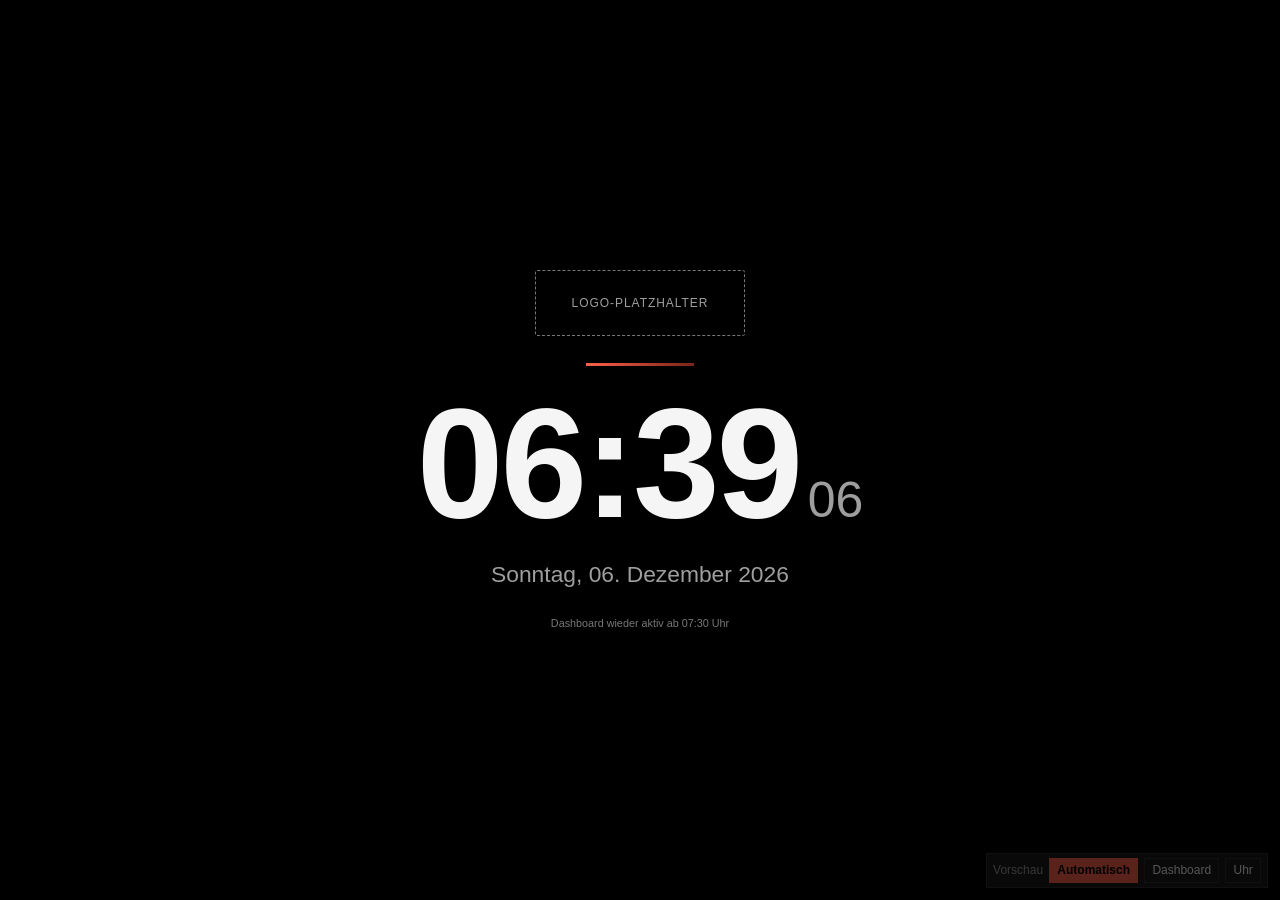
==== prototype/index.html @ d0336ceb "Grafischen Prototyp des NOC-Wanddisplays hinzufügen Dashboard (Server, Probleme, Auslastungsverlauf," ====
<!doctype html>
<html lang="de">
<head>
<meta charset="utf-8">
<meta name="viewport" content="width=device-width, initial-scale=1, viewport-fit=cover">
<meta name="claude:viewport-fit-sides" content="cover">
<title>NOC-Wanddisplay Prototyp</title>
<style>
/* Layout: ein Bildschirm ohne Scrollen (16:9-Wanddisplay) – Kopfzeile, Kennzahlenband,
   darunter drei Spalten: Server (N-able) | Probleme + Verlauf | Kundenstandorte (UniFi).
   Bewusst nur dunkles Thema: Dauerbetrieb auf einem Wandbildschirm. */
:root {
  color-scheme: dark;
  --bg: #0b0b0b;
  --panel: #161616;
  --panel-2: #1f1f1f;
  --line: #303030;
  --fg: #f5f5f5;
  --muted: #9e9e9e;
  --dim: #787878;
  --accent: #ff614c;      /* Heras-Orange: nur Marke, nie Status */
  --maroon: #7a2318;
  --ok: #3cc9b0;
  --warn: #f2b544;
  --crit: #ff3d6e;
  --off: #787878;
  --series-cpu: #82acba;  /* Navy-Familie */
  --series-ram: #2ba5a0;  /* Teal-Familie */
  --font: Arial, "Helvetica Neue", Helvetica, sans-serif;
}
html { font-size: clamp(12px, 0.835vw, 26px); height: 100%; }
body {
  height: 100%; margin: 0; background: var(--bg); color: var(--fg);
  font-family: var(--font); font-size: 1rem; line-height: 1.3;
  font-variant-numeric: tabular-nums; overflow: hidden;
}
* { box-sizing: border-box; }
[hidden] { display: none !important; }

/* ---------- Dashboard ---------- */
.app {
  height: 100%; display: grid; grid-template-rows: auto auto minmax(0, 1fr); gap: 0.9rem;
  padding-block: 0 1rem;
  padding-left: max(16px, env(safe-area-inset-left, 0px));
  padding-right: max(16px, env(safe-area-inset-right, 0px));
}
.top { margin-inline: -1.25rem; }
.top-inner {
  display: flex; align-items: center; gap: 1.5rem; flex-wrap: wrap;
  padding: 0.9rem 1.25rem;
}
.brandbar { height: 0.3rem; background: linear-gradient(100deg, var(--accent), var(--maroon)); }
.logo { height: 2rem; width: auto; display: block; }
.logo-slot {
  display: inline-flex; align-items: center; justify-content: center;
  height: 2.2rem; padding: 0 1rem; border: 1px dashed var(--dim); border-radius: 0.2rem;
  color: var(--muted); font-size: 0.75rem; letter-spacing: 0.08em; text-transform: uppercase;
}
.top h1 { margin: 0; font-size: 1.35rem; font-weight: 700; }
.top .sub { color: var(--muted); font-size: 0.85rem; }
.spacer { flex: 1 1 auto; }
.feeds { display: flex; gap: 1.25rem; flex-wrap: wrap; font-size: 0.8rem; color: var(--muted); }
.feed { display: flex; align-items: center; gap: 0.45rem; }
.dot { width: 0.6rem; height: 0.6rem; border-radius: 50%; background: var(--off); flex: none; }
.dot.ok { background: var(--ok); } .dot.warn { background: var(--warn); }
.dot.crit { background: var(--crit); } .dot.off { background: var(--off); }
.feed .dot.ok { animation: pulse 2.4s ease-in-out infinite; }
@keyframes pulse { 50% { opacity: 0.35; } }
.demo {
  font-size: 0.7rem; letter-spacing: 0.08em; text-transform: uppercase;
  border: 1px solid var(--line); color: var(--muted); padding: 0.25rem 0.6rem; border-radius: 0.2rem;
}
.now { text-align: right; }
.now .t { font-size: 1.9rem; font-weight: 700; line-height: 1; }
.now .d { font-size: 0.8rem; color: var(--muted); margin-top: 0.2rem; }

.kpis { display: grid; grid-template-columns: repeat(6, minmax(0, 1fr)); gap: 0.9rem; }
.kpi { background: var(--panel); padding: 0.9rem 1.1rem; border-top: 0.2rem solid var(--line); min-width: 0; }
.kpi.crit { border-top-color: var(--crit); } .kpi.warn { border-top-color: var(--warn); }
.kpi.ok { border-top-color: var(--ok); }
.kpi .l { font-size: 0.75rem; color: var(--muted); letter-spacing: 0.06em; text-transform: uppercase; }
.kpi .v { font-size: 2.6rem; font-weight: 700; line-height: 1.1; margin-top: 0.25rem; }
.kpi .v small { font-size: 1.1rem; font-weight: 400; color: var(--muted); }
.kpi .n { font-size: 0.8rem; color: var(--muted); }
.kpi.crit .v { color: var(--crit); } .kpi.warn .v { color: var(--warn); }

.main { display: grid; grid-template-columns: 1.5fr 1fr 1fr; gap: 0.9rem; min-height: 0; }
.col { display: grid; gap: 0.9rem; min-height: 0; min-width: 0; }
.col.mid { grid-template-rows: minmax(0, 1.5fr) minmax(0, 1fr); }
.panel { background: var(--panel); display: flex; flex-direction: column; min-height: 0; min-width: 0; }
.panel > header {
  display: flex; align-items: baseline; justify-content: space-between; gap: 1rem;
  padding: 0.8rem 1.1rem; border-bottom: 1px solid var(--line);
}
.panel h2 { margin: 0; font-size: 1.05rem; font-weight: 700; }
.panel .src { font-size: 0.75rem; color: var(--dim); white-space: nowrap; }
.panel .body { flex: 1 1 auto; min-height: 0; overflow: hidden; }

/* Servertabelle */
.rows { display: flex; flex-direction: column; height: 100%; }
.row, .head {
  display: grid; align-items: center; gap: 0.9rem; padding: 0 1.1rem;
  grid-template-columns: 0.6rem minmax(0, 2.1fr) minmax(0, 1.2fr) 1fr 1fr 1fr 3.4rem;
}
.head { font-size: 0.7rem; color: var(--dim); letter-spacing: 0.07em; text-transform: uppercase; padding-block: 0.55rem; }
.row { flex: 1 1 0; min-height: 2.6rem; border-top: 1px solid var(--line); }
.row.crit { background: linear-gradient(90deg, rgba(255,61,110,0.13), transparent 45%); }
.row.off { color: var(--muted); }
.name { font-weight: 700; white-space: nowrap; overflow: hidden; text-overflow: ellipsis; }
.role { font-size: 0.75rem; color: var(--muted); white-space: nowrap; overflow: hidden; text-overflow: ellipsis; }
.cust { color: var(--muted); font-size: 0.9rem; white-space: nowrap; overflow: hidden; text-overflow: ellipsis; }
.meter { display: flex; align-items: center; gap: 0.5rem; }
.meter .bar { flex: 1 1 auto; height: 0.4rem; background: var(--panel-2); min-width: 1.5rem; }
.meter .bar i { display: block; height: 100%; background: var(--ok); transition: width 0.8s ease; }
.meter .num { width: 2.9rem; text-align: right; font-size: 0.9rem; }
.meter.warn .bar i { background: var(--warn); } .meter.warn .num { color: var(--warn); }
.meter.crit .bar i { background: var(--crit); } .meter.crit .num { color: var(--crit); font-weight: 700; }
.up { text-align: right; font-size: 0.85rem; color: var(--muted); white-space: nowrap; }
.tag {
  margin-left: 0.5rem; color: var(--crit); font-weight: 700;
}
.tag.warn { color: var(--warn); }
.offline-note { grid-column: 4 / 8; font-size: 0.85rem; }

/* Probleme */
.issues { display: flex; flex-direction: column; height: 100%; }
.issue {
  flex: 1 1 0; min-height: 2.8rem; display: grid; grid-template-columns: 0.3rem minmax(0, 1fr) auto;
  gap: 0.9rem; align-items: center; padding-right: 1.1rem; border-top: 1px solid var(--line);
}
.issue:first-child { border-top: 0; }
.issue .stripe { align-self: stretch; background: var(--warn); }
.issue.crit .stripe { background: var(--crit); }
.issue .ti { font-weight: 700; white-space: nowrap; overflow: hidden; text-overflow: ellipsis; }
.issue .wh { font-size: 0.8rem; color: var(--muted); white-space: nowrap; overflow: hidden; text-overflow: ellipsis; }
.issue .since { text-align: right; font-size: 0.85rem; white-space: nowrap; }
.issue .since span { display: block; font-size: 0.7rem; color: var(--dim); }

/* Verlauf */
.chart { height: 100%; padding: 0.4rem 0.6rem 0.4rem 0.4rem; }
.chart svg { width: 100%; height: 100%; display: block; }
.chart text { font-family: var(--font); }

/* UniFi */
.sites { display: flex; flex-direction: column; height: 100%; }
.site, .sites .head {
  display: grid; align-items: center; gap: 0.8rem; padding: 0 1.1rem;
  grid-template-columns: 0.6rem minmax(0, 1.5fr) 3.8rem 3.4rem 4.2rem;
}
.site { flex: 1 1 0; min-height: 2.6rem; border-top: 1px solid var(--line); }
.site.crit { background: linear-gradient(90deg, rgba(255,61,110,0.13), transparent 45%); }
.site .r { text-align: right; font-size: 0.9rem; white-space: nowrap; }
.sites .head .r { text-align: right; }
.site .r.warn { color: var(--warn); } .site .r.crit { color: var(--crit); font-weight: 700; }

/* ---------- Uhr-Modus ---------- */
.clock {
  position: fixed; inset: 0; background: #000; display: flex; align-items: center; justify-content: center;
  padding: max(16px, env(safe-area-inset-top, 0px)) max(16px, env(safe-area-inset-right, 0px))
           max(16px, env(safe-area-inset-bottom, 0px)) max(16px, env(safe-area-inset-left, 0px));
}
.clock-inner { display: flex; flex-direction: column; align-items: center; gap: 2.2rem; transition: transform 4s ease; }
.clock .logo { height: 5.5rem; }
.clock .logo-slot { height: 5.5rem; padding: 0 3rem; font-size: 1rem; }
.clock .rule { width: 9rem; height: 0.3rem; background: linear-gradient(100deg, var(--accent), var(--maroon)); }
.clock .time { font-size: 13rem; font-weight: 700; line-height: 0.9; letter-spacing: -0.02em; }
.clock .time .sec { font-size: 0.32em; font-weight: 400; color: var(--muted); margin-left: 0.15em; letter-spacing: 0; }
.clock .date { font-size: 1.9rem; color: var(--muted); }
.clock .hint { font-size: 0.9rem; color: var(--dim); }

/* ---------- Vorschau-Umschalter (nur Prototyp) ---------- */
.switch {
  position: fixed; z-index: 20; display: flex; align-items: center; gap: 0.5rem;
  right: max(12px, env(safe-area-inset-right, 0px)); bottom: max(12px, env(safe-area-inset-bottom, 0px));
  background: rgba(31,31,31,0.92); border: 1px solid var(--line); padding: 0.35rem 0.5rem;
  font-size: 12px; color: var(--muted); opacity: 0.35; transition: opacity 0.2s;
}
.switch:hover, .switch:focus-within { opacity: 1; }
.switch button {
  font: inherit; color: var(--fg); background: transparent; border: 1px solid var(--line);
  padding: 0.3rem 0.6rem; cursor: pointer;
}
.switch button[aria-pressed="true"] { background: var(--accent); border-color: var(--accent); color: #000; font-weight: 700; }
.switch button:focus-visible { outline: 2px solid var(--fg); outline-offset: 2px; }

/* ---------- Schmale Bildschirme (Ansicht am Rechner/Handy) ---------- */
@media (max-width: 1100px) {
  html { font-size: 14px; }
  body { overflow: auto; height: auto; }
  .app { height: auto; padding-bottom: 4rem; }
  .top { margin-inline: -16px; } .top-inner { padding-inline: 16px; gap: 0.8rem; }
  .kpis { grid-template-columns: repeat(2, minmax(0, 1fr)); }
  .main { grid-template-columns: minmax(0, 1fr); }
  .col.mid { grid-template-rows: auto 16rem; }
  .row, .head { grid-template-columns: 0.6rem minmax(0, 1.4fr) 1fr 1fr; }
  .row > .cust, .row > .disk, .row > .up, .head > .h-cust, .head > .h-disk, .head > .h-up { display: none; }
  .offline-note { grid-column: 3 / 5; }
  .row, .issue, .site { flex: none; padding-block: 0.6rem; }
  .clock .time { font-size: 22vw; } .clock .logo, .clock .logo-slot { height: 3.5rem; }
  .clock .date { font-size: 1.2rem; text-align: center; }
}
@media (prefers-reduced-motion: reduce) {
  .feed .dot.ok { animation: none; } .meter .bar i, .clock-inner { transition: none; }
}
</style>
</head>
<body>

<div class="app" id="dashboard">
  <div class="top">
    <div class="top-inner">
      <span data-logo></span>
      <div>
        <h1>Netzwerk- und Serverüberwachung</h1>
        <div class="sub">Gleich ITS GmbH · Betriebszeit Anzeige 07:30–17:00 Uhr</div>
      </div>
      <span class="demo">Beispieldaten</span>
      <div class="spacer"></div>
      <div class="feeds">
        <div class="feed"><span class="dot ok"></span>N-able · vor <span id="age-nable">4</span> s</div>
        <div class="feed"><span class="dot ok"></span>UniFi · vor <span id="age-unifi">21</span> s</div>
      </div>
      <div class="now"><div class="t" id="hdr-time">--:--</div><div class="d" id="hdr-date"></div></div>
    </div>
    <div class="brandbar"></div>
  </div>

  <div class="kpis" id="kpis"></div>

  <div class="main">
    <div class="col">
      <section class="panel">
        <header><h2>Server nach Dringlichkeit</h2><span class="src" id="srv-src"></span></header>
        <div class="body"><div class="rows" id="servers"></div></div>
      </section>
    </div>
    <div class="col mid">
      <section class="panel">
        <header><h2>Aktive Probleme</h2><span class="src" id="iss-src"></span></header>
        <div class="body"><div class="issues" id="issues"></div></div>
      </section>
      <section class="panel">
        <header><h2>Auslastung aller Server, letzte 60 min</h2><span class="src">Mittelwert in %</span></header>
        <div class="body"><div class="chart" id="chart"></div></div>
      </section>
    </div>
    <div class="col">
      <section class="panel">
        <header><h2>Kundenstandorte</h2><span class="src" id="site-src"></span></header>
        <div class="body"><div class="sites" id="sites"></div></div>
      </section>
    </div>
  </div>
</div>

<div class="clock" id="clock" hidden>
  <div class="clock-inner" id="clock-inner">
    <span data-logo></span>
    <div class="rule"></div>
    <div class="time"><span id="clk-hm">--:--</span><span class="sec" id="clk-s">--</span></div>
    <div class="date" id="clk-date"></div>
    <div class="hint">Dashboard wieder aktiv ab 07:30 Uhr</div>
  </div>
</div>

<div class="switch" role="group" aria-label="Vorschau-Modus">
  <span>Vorschau</span>
  <button type="button" id="m-auto" data-mode="auto" aria-pressed="true">Automatisch</button>
  <button type="button" id="m-dash" data-mode="dash" aria-pressed="false">Dashboard</button>
  <button type="button" id="m-clock" data-mode="clock" aria-pressed="false">Uhr</button>
</div>

<script>
(function () {
  'use strict';
  var TZ = 'Europe/Berlin';
  var START_MIN = 7 * 60 + 30, END_MIN = 17 * 60;   // Anzeigezeit des Dashboards
  var LOGO_SRC = 'assets/heras-logo-weiss.svg';     // weiße Logo-Variante für dunklen Grund

  /* ---------- Logo: echte Datei laden, sonst markierter Platzhalter ---------- */
  document.querySelectorAll('[data-logo]').forEach(function (slot) {
    var ph = document.createElement('span');
    ph.className = 'logo-slot'; ph.textContent = 'Logo-Platzhalter';
    ph.title = 'Datei ' + LOGO_SRC + ' fehlt';
    slot.appendChild(ph);
    var img = new Image();
    img.className = 'logo'; img.alt = 'Heras';
    img.onload = function () { slot.replaceChild(img, ph); };
    img.src = LOGO_SRC;
  });

  /* ---------- Beispieldaten (später: N-able GraphQL + UniFi Site Manager API) ---------- */
  var servers = [
    { n: 'LIN-SQL01', r: 'SQL Server',        c: 'Autohaus Lindner',       cpu: 34, ram: 62, disk: 71, up: '41 T',  svc: 2 },
    { n: 'VOS-FS01',  r: 'Dateiserver',       c: 'Kanzlei Voss & Partner', cpu: 22, ram: 95, disk: 64, up: '112 T' },
    { n: 'OTT-APP02', r: 'ERP-Applikation',   c: 'Maschinenbau Ottens',    cpu: 94, ram: 81, disk: 55, up: '18 T' },
    { n: 'SEE-DC01',  r: 'Domain Controller', c: 'Hotel Seeblick',         off: 'Agent offline seit 42 min' },
    { n: 'BRA-BKP01', r: 'Backup-Server',     c: 'Logistik Brandt GmbH',   cpu: 18, ram: 48, disk: 86, up: '63 T' },
    { n: 'REI-TS01',  r: 'Terminalserver',    c: 'Praxis Dr. Reimers',     cpu: 41, ram: 82, disk: 58, up: '9 T', svc: 1, svcWarn: true },
    { n: 'KRA-DC01',  r: 'Domain Controller', c: 'Steuerbüro Kranz',       cpu: 12, ram: 44, disk: 39, up: '36 T', reboot: true },
    { n: 'HOL-EX01',  r: 'Exchange',          c: 'Bäckerei Hollmann',      cpu: 78, ram: 70, disk: 66, up: '22 T' },
    { n: 'OTT-DC01',  r: 'Domain Controller', c: 'Maschinenbau Ottens',    cpu: 9,  ram: 38, disk: 42, up: '18 T' },
    { n: 'FAB-RDS01', r: 'Terminalserver',    c: 'Immobilien Faber',       cpu: 46, ram: 64, disk: 51, up: '5 T' },
    { n: 'WEI-FS01',  r: 'Dateiserver',       c: 'Architekturbüro Weide',  cpu: 15, ram: 52, disk: 68, up: '77 T' },
    { n: 'SON-DC01',  r: 'Domain Controller', c: 'Pflegedienst Sonnenhof', cpu: 7,  ram: 35, disk: 33, up: '29 T' },
    { n: 'ALB-DC01',  r: 'Domain Controller', c: 'Schreinerei Albers',     cpu: 11, ram: 41, disk: 47, up: '54 T' }
  ];
  servers.forEach(function (s) { s.cpu0 = s.cpu; s.ram0 = s.ram; });
  var TOTAL_SERVERS = 48, HIDDEN_AVG = { cpu: 21, ram: 49 };

  var issues = [
    { sev: 'crit', t: 'Dienst gestoppt: MSSQLSERVER',     w: 'LIN-SQL01 · Autohaus Lindner',       s: '12 min', src: 'N-able', svc: 1 },
    { sev: 'crit', t: 'Dienst gestoppt: SQLSERVERAGENT',  w: 'LIN-SQL01 · Autohaus Lindner',       s: '12 min', src: 'N-able', svc: 1 },
    { sev: 'crit', t: 'CPU-Auslastung über 90 %',         w: 'OTT-APP02 · Maschinenbau Ottens',    s: '16 min', src: 'N-able' },
    { sev: 'crit', t: 'RAM-Auslastung 95 %',              w: 'VOS-FS01 · Kanzlei Voss & Partner',  s: '28 min', src: 'N-able' },
    { sev: 'crit', t: 'Standort offline (WAN)',           w: 'UDM Pro · Hotel Seeblick',           s: '42 min', src: 'UniFi' },
    { sev: 'crit', t: 'Agent offline',                    w: 'SEE-DC01 · Hotel Seeblick',          s: '42 min', src: 'N-able' },
    { sev: 'warn', t: 'WAN-Failover aktiv (LTE)',         w: 'UCG Max · Schreinerei Albers',       s: '35 min', src: 'UniFi' },
    { sev: 'warn', t: 'Dienst gestoppt: Spooler',         w: 'REI-TS01 · Praxis Dr. Reimers',      s: '1 h',    src: 'N-able', svc: 1 },
    { sev: 'warn', t: 'Datenträger D: 86 % belegt',       w: 'BRA-BKP01 · Logistik Brandt GmbH',   s: '3 h',    src: 'N-able' },
    { sev: 'warn', t: 'Neustart ausstehend (Updates)',    w: 'KRA-DC01 · Steuerbüro Kranz',        s: '2 T',    src: 'N-able' }
  ];

  var sites = [
    { c: 'Hotel Seeblick',         g: 'UDM Pro',     on: 0,  tot: 23, cl: 0,   wan: 'off' },
    { c: 'Schreinerei Albers',     g: 'UCG Max',     on: 6,  tot: 6,  cl: 19,  wan: 'failover', ms: 48 },
    { c: 'Logistik Brandt GmbH',   g: 'UDM SE',      on: 30, tot: 31, cl: 142, wan: 'ok', ms: 11 },
    { c: 'Autohaus Lindner',       g: 'UDM Pro',     on: 18, tot: 18, cl: 87,  wan: 'ok', ms: 9 },
    { c: 'Maschinenbau Ottens',    g: 'UDM Pro Max', on: 42, tot: 42, cl: 216, wan: 'ok', ms: 7 },
    { c: 'Kanzlei Voss & Partner', g: 'UDM SE',      on: 9,  tot: 9,  cl: 34,  wan: 'ok', ms: 12 },
    { c: 'Praxis Dr. Reimers',     g: 'UCG Ultra',   on: 5,  tot: 5,  cl: 22,  wan: 'ok', ms: 14 },
    { c: 'Steuerbüro Kranz',       g: 'UCG Ultra',   on: 4,  tot: 4,  cl: 16,  wan: 'ok', ms: 10 },
    { c: 'Bäckerei Hollmann',      g: 'UDM Pro',     on: 12, tot: 12, cl: 41,  wan: 'ok', ms: 16 },
    { c: 'Immobilien Faber',       g: 'UCG Max',     on: 7,  tot: 7,  cl: 28,  wan: 'ok', ms: 8 },
    { c: 'Architekturbüro Weide',  g: 'UCG Ultra',   on: 6,  tot: 6,  cl: 25,  wan: 'ok', ms: 13 },
    { c: 'Pflegedienst Sonnenhof', g: 'UDM SE',      on: 15, tot: 15, cl: 63,  wan: 'ok', ms: 11 }
  ];

  /* ---------- Hilfen ---------- */
  function $(id) { return document.getElementById(id); }
  function esc(s) { return String(s).replace(/[&<>"]/g, function (c) { return { '&': '&amp;', '<': '&lt;', '>': '&gt;', '"': '&quot;' }[c]; }); }
  function level(v) { return v >= 90 ? 'crit' : v >= 75 ? 'warn' : ''; }
  function srvState(s) {
    if (s.off) return 'off';
    if (s.cpu >= 90 || s.ram >= 90 || s.disk >= 90 || (s.svc && !s.svcWarn)) return 'crit';
    if (s.cpu >= 75 || s.ram >= 75 || s.disk >= 75 || s.svc || s.reboot) return 'warn';
    return 'ok';
  }
  function meter(v, cls) {
    return '<div class="meter ' + level(v) + ' ' + (cls || '') + '"><div class="bar"><i style="width:' + v + '%"></i></div><div class="num">' + v + ' %</div></div>';
  }
  function avg(key) {
    var live = servers.filter(function (s) { return !s.off; });
    var sum = live.reduce(function (a, s) { return a + s[key]; }, 0);
    var hidden = TOTAL_SERVERS - servers.length;
    return Math.round((sum + hidden * HIDDEN_AVG[key]) / (live.length + hidden));
  }

  /* ---------- Rendern ---------- */
  function renderServers() {
    var html = '<div class="head"><span></span><span>Server</span><span class="h-cust">Kunde</span><span>CPU</span><span>RAM</span><span class="h-disk">Datenträger</span><span class="h-up" style="text-align:right">Laufzeit</span></div>';
    servers.forEach(function (s) {
      var st = srvState(s);
      var tags = (s.svc ? '<span class="tag' + (s.svcWarn ? ' warn' : '') + '">' + s.svc + (s.svc > 1 ? ' Dienste' : ' Dienst') + ' gestoppt</span>' : '') +
                 (s.reboot ? '<span class="tag warn">Neustart offen</span>' : '');
      html += '<div class="row ' + (st === 'crit' || st === 'off' ? 'crit' : '') + (st === 'off' ? ' off' : '') + '">' +
        '<span class="dot ' + (st === 'off' ? 'crit' : st) + '"></span>' +
        '<div style="min-width:0"><div class="name">' + esc(s.n) + '</div><div class="role">' + esc(s.r) + tags + '</div></div>' +
        '<div class="cust">' + esc(s.c) + '</div>' +
        (s.off ? '<div class="offline-note">' + esc(s.off) + '</div>'
               : meter(s.cpu) + meter(s.ram) + meter(s.disk, 'disk') + '<div class="up">' + s.up + '</div>') +
        '</div>';
    });
    $('servers').innerHTML = html;
    $('srv-src').textContent = 'N-able · ' + servers.length + ' von ' + TOTAL_SERVERS;
  }

  function renderIssues() {
    $('issues').innerHTML = issues.map(function (i) {
      return '<div class="issue ' + i.sev + '"><span class="stripe"></span>' +
        '<div style="min-width:0"><div class="ti">' + esc(i.t) + '</div><div class="wh">' + esc(i.w) + '</div></div>' +
        '<div class="since">seit ' + i.s + '<span>' + i.src + '</span></div></div>';
    }).join('');
    var c = issues.filter(function (i) { return i.sev === 'crit'; }).length;
    $('iss-src').textContent = c + ' kritisch · ' + (issues.length - c) + ' Warnungen';
  }

  function renderSites() {
    var html = '<div class="head"><span></span><span>Kunde</span><span class="r">Geräte</span><span class="r">Clients</span><span class="r">WAN</span></div>';
    sites.forEach(function (s) {
      var st = s.wan === 'off' ? 'crit' : (s.wan === 'failover' || s.on < s.tot) ? 'warn' : 'ok';
      var wan = s.wan === 'off' ? 'offline' : s.wan === 'failover' ? 'LTE' : s.ms + ' ms';
      html += '<div class="site ' + (st === 'crit' ? 'crit' : '') + '"><span class="dot ' + st + '"></span>' +
        '<div style="min-width:0"><div class="name">' + esc(s.c) + '</div><div class="role">' + esc(s.g) + '</div></div>' +
        '<div class="r ' + (s.on < s.tot ? (s.on === 0 ? 'crit' : 'warn') : '') + '">' + s.on + '/' + s.tot + '</div>' +
        '<div class="r">' + s.cl + '</div>' +
        '<div class="r ' + (st === 'ok' ? '' : s.wan === 'ok' ? '' : st) + '">' + wan + '</div></div>';
    });
    $('sites').innerHTML = html;
    $('site-src').textContent = 'UniFi · ' + sites.length + ' Standorte';
  }

  function renderKpis() {
    var crit = issues.filter(function (i) { return i.sev === 'crit'; }).length;
    var warn = issues.length - crit;
    var svc = issues.filter(function (i) { return i.svc; }).length;
    var offline = servers.filter(function (s) { return s.off; }).length;
    var sitesOn = sites.filter(function (s) { return s.wan !== 'off'; }).length;
    var clients = sites.reduce(function (a, s) { return a + s.cl; }, 0);
    var cpu = avg('cpu'), ram = avg('ram');
    var k = [
      { c: crit ? 'crit' : 'ok', l: 'Kritische Probleme', v: crit, n: 'sofort handeln' },
      { c: warn ? 'warn' : 'ok', l: 'Warnungen', v: warn, n: 'beobachten' },
      { c: svc ? 'crit' : 'ok', l: 'Gestoppte Dienste', v: svc, n: 'auf 2 Servern' },
      { c: offline ? 'warn' : 'ok', l: 'Server online', v: (TOTAL_SERVERS - offline) + '<small> / ' + TOTAL_SERVERS + '</small>', n: offline + ' ohne Verbindung' },
      { c: '', l: 'Ø CPU · Ø RAM', v: cpu + '<small> %</small> · ' + ram + '<small> %</small>', n: 'alle Server, aktuell' },
      { c: sitesOn < sites.length ? 'warn' : 'ok', l: 'UniFi-Standorte online', v: sitesOn + '<small> / ' + sites.length + '</small>', n: clients + ' Clients verbunden' }
    ];
    $('kpis').innerHTML = k.map(function (x) {
      return '<div class="kpi ' + x.c + '"><div class="l">' + x.l + '</div><div class="v">' + x.v + '</div><div class="n">' + x.n + '</div></div>';
    }).join('');
  }

  /* ---------- Verlaufsdiagramm ---------- */
  var hist = { cpu: [], ram: [] };
  (function seed() {
    var c0 = avg('cpu'), r0 = avg('ram'), c = c0, r = r0;
    for (var i = 0; i < 60; i++) {           // Zufallspfad, der zum aktuellen Mittelwert zurückkehrt
      c += (c0 - c) * 0.25 + (Math.random() - 0.5) * 3;
      r += (r0 - r) * 0.25 + (Math.random() - 0.5) * 1.2;
      hist.cpu.push(c); hist.ram.push(r);
    }
    hist.cpu[59] = c0; hist.ram[59] = r0;
  })();
  function renderChart() {
    var el = $('chart'), W = Math.max(280, el.clientWidth - 12), H = Math.max(140, el.clientHeight - 10), L = 34, R = 84, T = 12, B = 26;
    var x = function (i) { return L + (W - L - R) * i / 59; };
    var y = function (v) { return T + (H - T - B) * (1 - v / 100); };
    var svg = '<svg viewBox="0 0 ' + W + ' ' + H + '" role="img" aria-label="Verlauf der mittleren CPU- und RAM-Auslastung">';
    [0, 25, 50, 75, 100].forEach(function (v) {
      svg += '<line x1="' + L + '" x2="' + (W - R) + '" y1="' + y(v) + '" y2="' + y(v) + '" stroke="#303030" stroke-width="1"/>' +
             '<text x="' + (L - 6) + '" y="' + (y(v) + 4) + '" text-anchor="end" font-size="11" fill="#787878">' + v + '</text>';
    });
    [[0, '−60 min'], [30, '−30 min'], [59, 'jetzt']].forEach(function (t) {
      svg += '<text x="' + x(t[0]) + '" y="' + (H - 6) + '" text-anchor="' + (t[0] === 0 ? 'start' : t[0] === 59 ? 'end' : 'middle') + '" font-size="11" fill="#787878">' + t[1] + '</text>';
    });
    [['ram', '#2ba5a0', 'RAM'], ['cpu', '#82acba', 'CPU']].forEach(function (s) {
      var d = hist[s[0]], pts = d.map(function (v, i) { return x(i).toFixed(1) + ',' + y(v).toFixed(1); });
      var last = d[59];
      svg += '<polygon points="' + x(0) + ',' + y(0) + ' ' + pts.join(' ') + ' ' + x(59) + ',' + y(0) + '" fill="' + s[1] + '" fill-opacity="0.12"/>' +
             '<polyline points="' + pts.join(' ') + '" fill="none" stroke="' + s[1] + '" stroke-width="2" stroke-linejoin="round"/>' +
             '<circle cx="' + x(59) + '" cy="' + y(last) + '" r="3.5" fill="' + s[1] + '"/>' +
             '<text x="' + (x(59) + 9) + '" y="' + (y(last) + 4) + '" font-size="12" font-weight="700" fill="' + s[1] + '">' + s[2] + ' ' + Math.round(last) + ' %</text>';
    });
    $('chart').innerHTML = svg + '</svg>';
  }

  /* ---------- Simulierte Live-Aktualisierung ---------- */
  var ageN = 4, ageU = 21;
  function tickData() {
    servers.forEach(function (s) {
      if (s.off) return;
      s.cpu = Math.max(1, Math.min(99, Math.round(s.cpu0 + (Math.random() - 0.5) * 6)));
      s.ram = Math.max(1, Math.min(99, Math.round(s.ram0 + (Math.random() - 0.5) * 2)));
    });
    hist.cpu.shift(); hist.cpu.push(avg('cpu'));
    hist.ram.shift(); hist.ram.push(avg('ram'));
    renderServers(); renderKpis(); renderChart();
    ageN = 0;
  }

  /* ---------- Uhrzeit + Moduswechsel ---------- */
  var mode = 'auto';
  var fmtT = new Intl.DateTimeFormat('de-DE', { timeZone: TZ, hour: '2-digit', minute: '2-digit', second: '2-digit', hour12: false });
  var fmtD = new Intl.DateTimeFormat('de-DE', { timeZone: TZ, weekday: 'long', day: '2-digit', month: 'long', year: 'numeric' });
  function tickClock() {
    var now = new Date(), p = {};
    fmtT.formatToParts(now).forEach(function (x) { p[x.type] = x.value; });
    var hm = p.hour + ':' + p.minute, date = fmtD.format(now);
    $('hdr-time').textContent = hm; $('hdr-date').textContent = date;
    $('clk-hm').textContent = hm; $('clk-s').textContent = p.second; $('clk-date').textContent = date;
    var mins = (+p.hour % 24) * 60 + (+p.minute);
    var business = mins >= START_MIN && mins < END_MIN;
    var showClock = mode === 'clock' || (mode === 'auto' && !business);
    $('clock').hidden = !showClock; $('dashboard').hidden = showClock;
    if (p.second === '00') {            // Einbrennschutz: Uhr wandert minütlich leicht
      var dx = (Math.random() - 0.5) * 6, dy = (Math.random() - 0.5) * 4;
      $('clock-inner').style.transform = 'translate(' + dx.toFixed(1) + 'vw,' + dy.toFixed(1) + 'vh)';
    }
    ageN++; ageU = (ageU + 1) % 60;
    $('age-nable').textContent = ageN; $('age-unifi').textContent = ageU;
  }
  document.querySelectorAll('.switch button').forEach(function (b) {
    b.addEventListener('click', function () {
      mode = b.dataset.mode;
      document.querySelectorAll('.switch button').forEach(function (o) { o.setAttribute('aria-pressed', String(o === b)); });
      tickClock();
    });
  });

  renderServers(); renderIssues(); renderSites(); renderKpis(); renderChart(); tickClock();
  setInterval(tickClock, 1000);
  setInterval(tickData, 5000);
})();
</script>
</body>
</html>
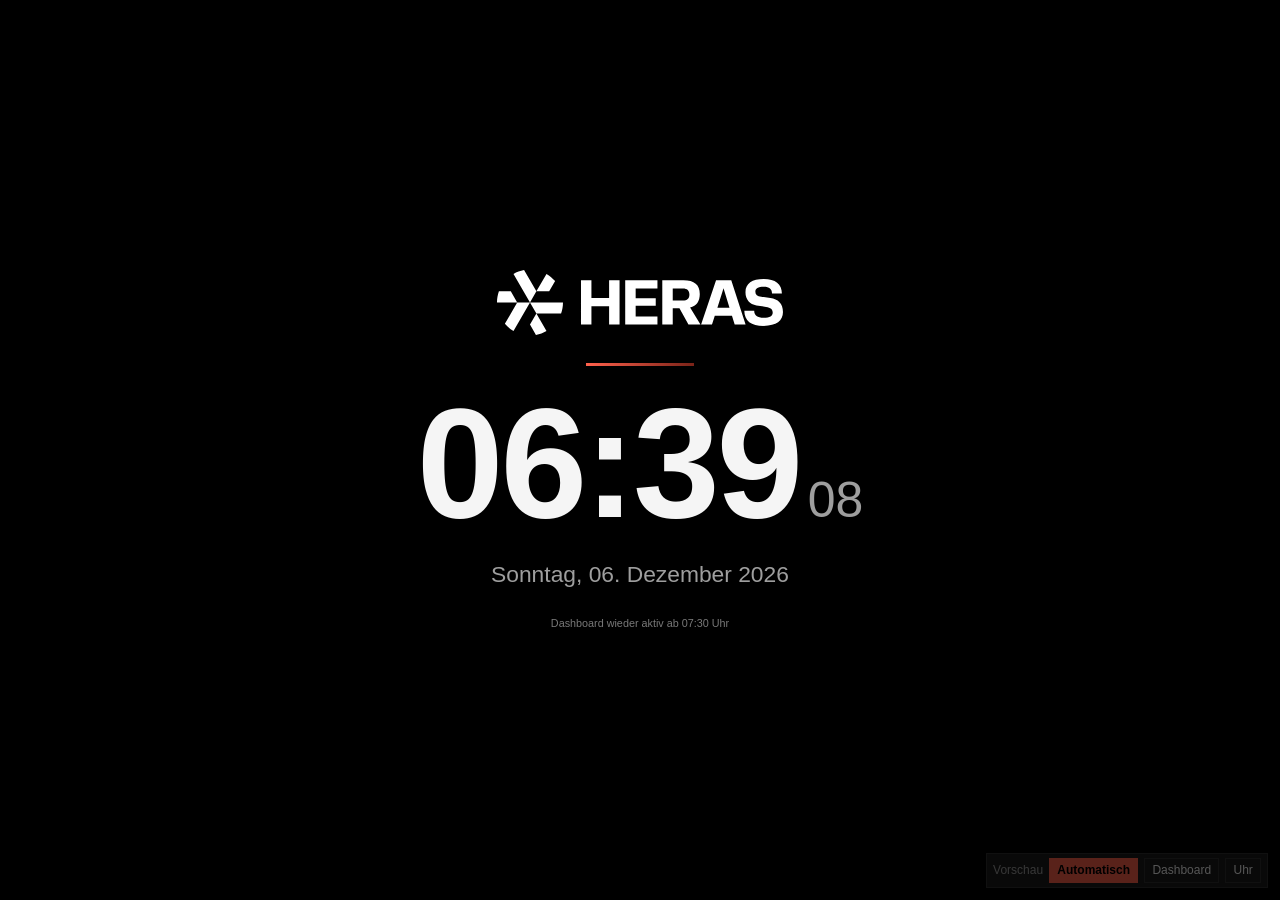
==== commit fef0726c: "Nur Heras-Branding, größere Schrift für Wandanzeige - Firmenname aus Oberfläche und Prototyp entfern" ====
--- a/prototype/index.html
+++ b/prototype/index.html
@@ -212,7 +212,7 @@
       <span data-logo></span>
       <div>
         <h1>Netzwerk- und Serverüberwachung</h1>
-        <div class="sub">Gleich ITS GmbH · Betriebszeit Anzeige 07:30–17:00 Uhr</div>
+        <div class="sub">Anzeige 07:30–17:00 Uhr</div>
       </div>
       <span class="demo">Beispieldaten</span>
       <div class="spacer"></div>
